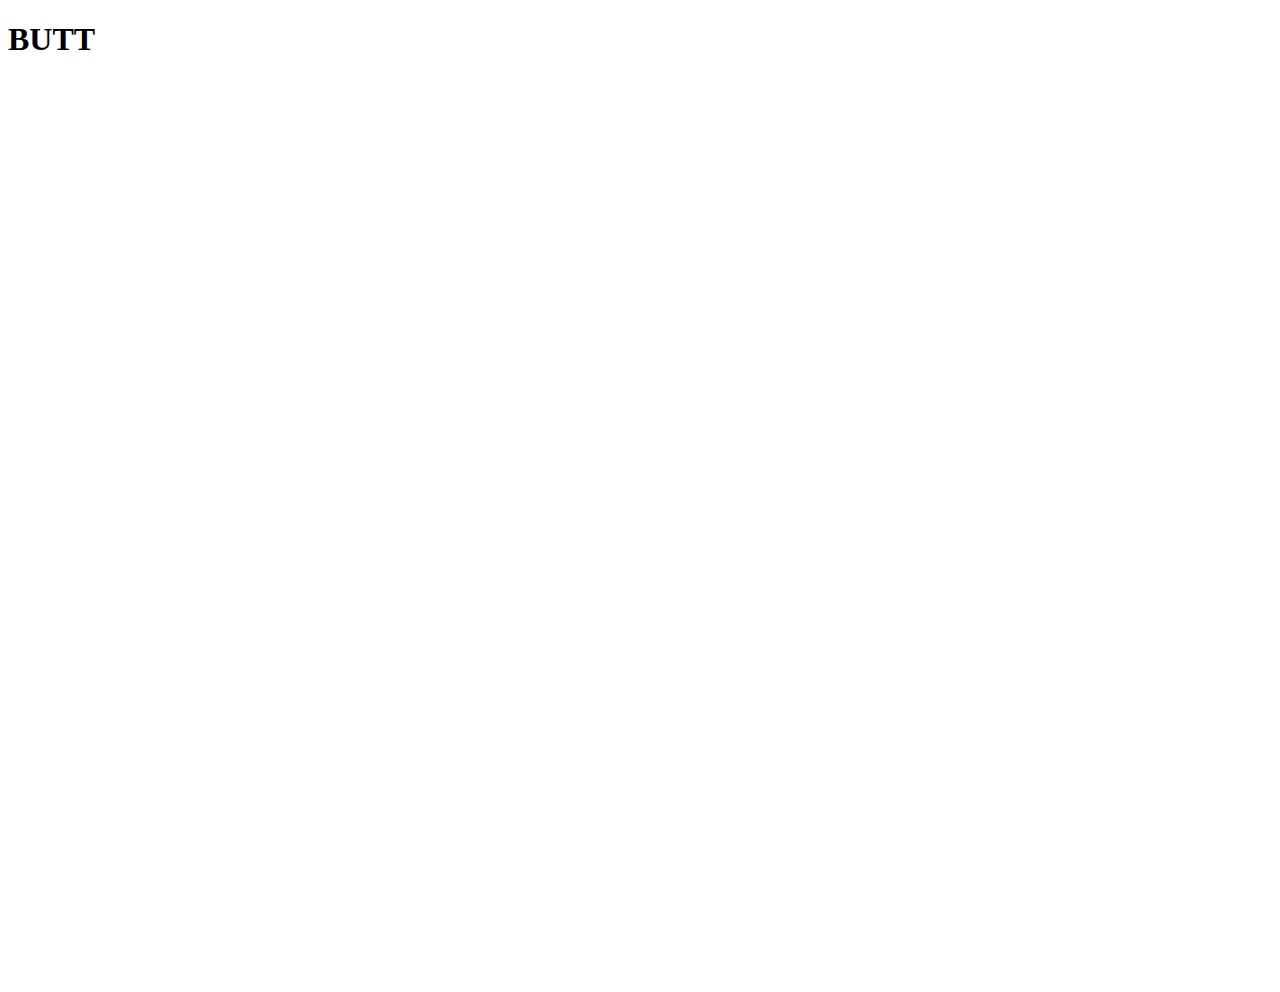
==== index.html @ 5a9b72f7 "pushing project files" ====
<!DOCTYPE html>
	<html>
	<head>
		<title></title>
		<link rel="stylesheet" href="css/style.css">
		<script type="text/javascript" src="js/p5.min.js"></script>
		<script type="text/javascript" src="js/p5.dom.js"></script>
	</head>
	<body>

		<h1>BUTT</h1>
		
		<script type="text/javascript" src="js/jquery.min.js"></script>
		<script type="text/javascript" src="js/script.js"></script>
	</body>
	</html>
---- css/style.css ----
body, html{

	box-sizing: border-box;

}
body{
width: 100%;


}
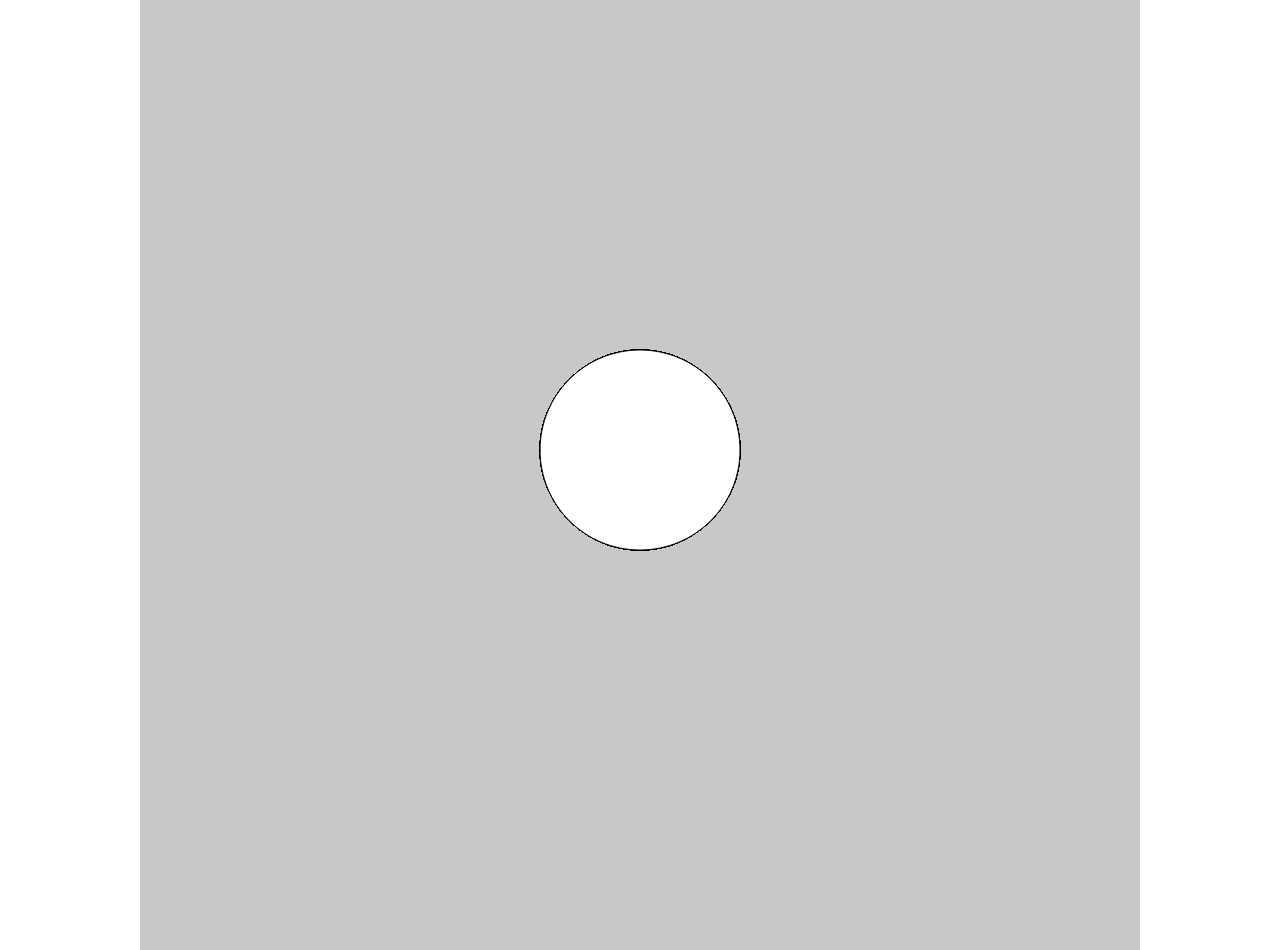
==== commit 79238580: "got the color pulling and filling a primative" ====
--- a/index.html
+++ b/index.html
@@ -5,10 +5,13 @@
 		<link rel="stylesheet" href="css/style.css">
 		<script type="text/javascript" src="js/p5.min.js"></script>
 		<script type="text/javascript" src="js/p5.dom.js"></script>
+		<script type="text/javascript" src="js/p5.play.js"></script>
 	</head>
 	<body>
 
-		<h1>BUTT</h1>
+		<div class="wrap">
+		<div id="myCanvas"></div>
+		</div>
 		
 		<script type="text/javascript" src="js/jquery.min.js"></script>
 		<script type="text/javascript" src="js/script.js"></script>
--- a/css/style.css
+++ b/css/style.css
@@ -1,6 +1,7 @@
 body, html{
 
 	box-sizing: border-box;
+	height: 100%;
 
 }
 body{
@@ -8,3 +9,21 @@
 
 
 }
+.wrap{
+	width: 100%;
+	margin: 0;
+	display: flex;
+
+	justify-content: center;
+	align-items: center;
+
+
+}
+
+#myCanvas{
+		width: 60%;
+	
+
+
+
+}
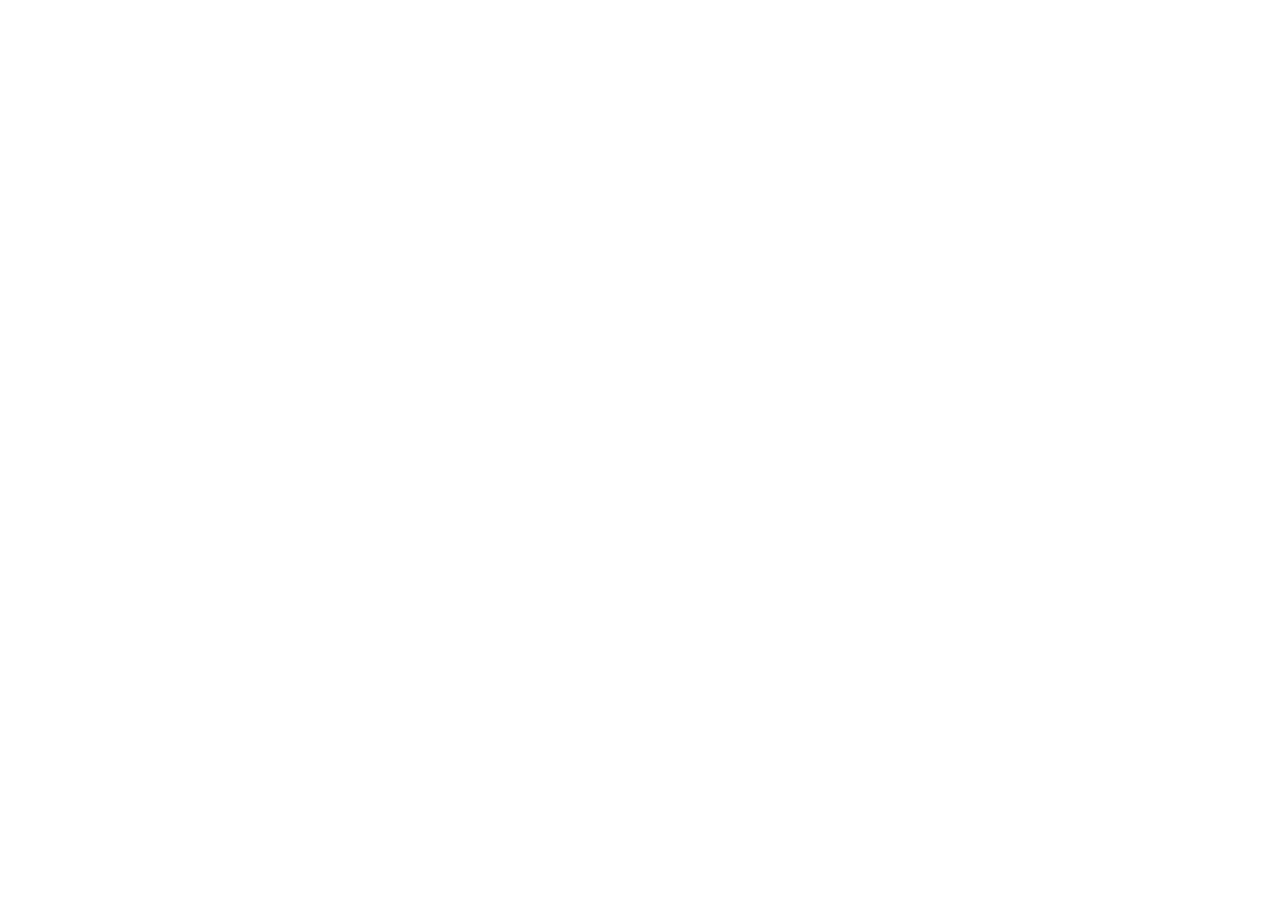
==== commit 9bcd008b: "Add files via upload" ====
--- a/index.html
+++ b/index.html
@@ -1,19 +1,19 @@
-	<!DOCTYPE html>
-	<html>
-	<head>
-		<title></title>
-		<link rel="stylesheet" href="css/style.css">
-		<script type="text/javascript" src="js/p5.min.js"></script>
-		<script type="text/javascript" src="js/p5.dom.js"></script>
-		<script type="text/javascript" src="js/p5.play.js"></script>
-	</head>
-	<body>
-
-		<div class="wrap">
-		<div id="myCanvas"></div>
-		</div>
-		
-		<script type="text/javascript" src="js/jquery.min.js"></script>
-		<script type="text/javascript" src="js/script.js"></script>
-	</body>
+	<!DOCTYPE html>
+	<html>
+	<head>
+		<title></title>
+		<link rel="stylesheet" href="css/style.css">
+		<script type="text/javascript" src="js/p5.min.js"></script>
+		<script type="text/javascript" src="js/p5.dom.js"></script>
+		<script type="text/javascript" src="js/p5.play.js"></script>
+	</head>
+	<body>
+
+		<div class="wrap">
+		<div id="myCanvas"></div>
+		</div>
+		
+		<script type="text/javascript" src="js/jquery.min.js"></script>
+		<script type="text/javascript" src="js/script.js"></script>
+	</body>
 	</html>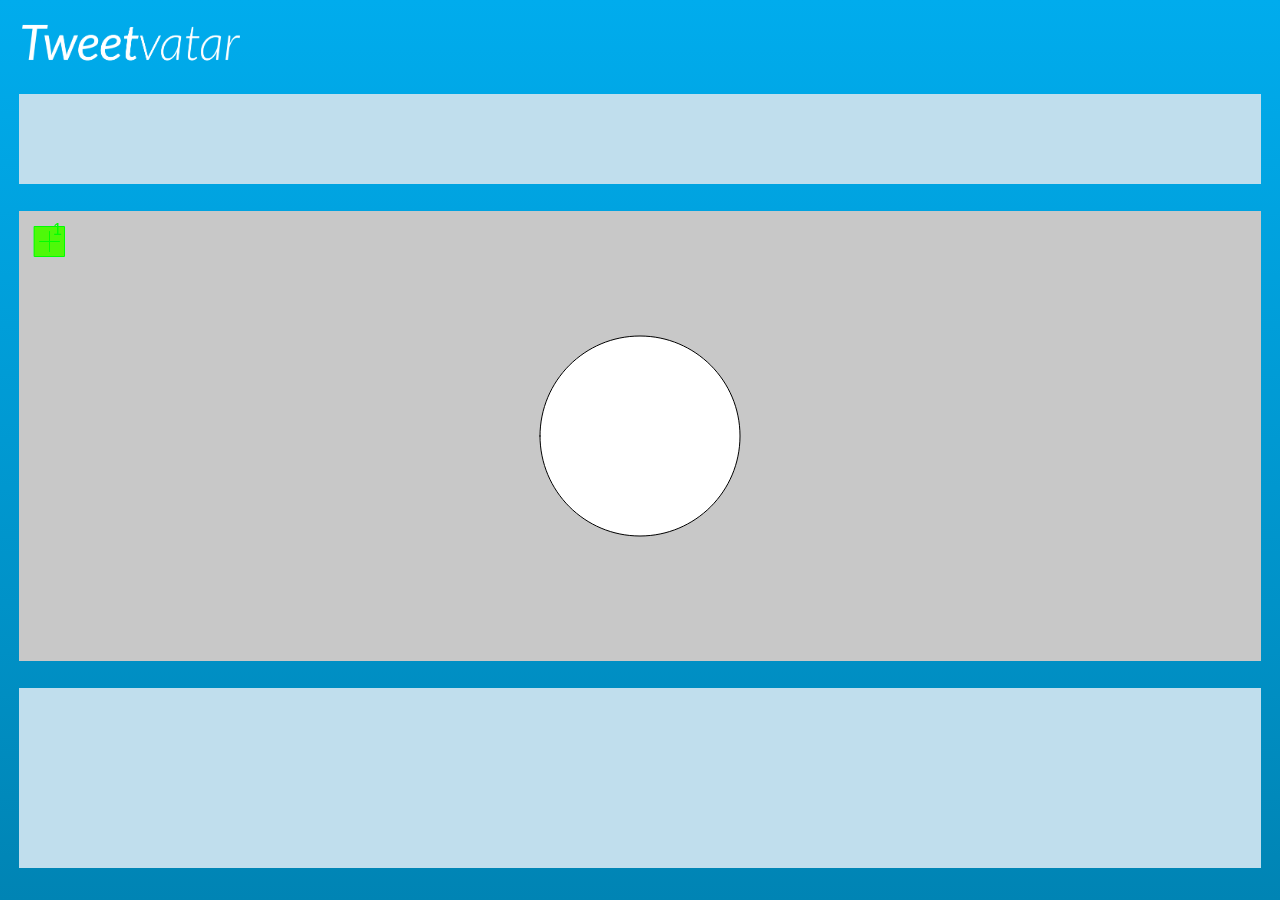
==== commit c4f63191: "did some html and css work" ====
--- a/index.html
+++ b/index.html
@@ -2,16 +2,26 @@
 	<html>
 	<head>
 		<title></title>
+		
 		<link rel="stylesheet" href="css/style.css">
+		<link href="https://fonts.googleapis.com/css?family=Lato:400,300,300i" rel="stylesheet">
 		<script type="text/javascript" src="js/p5.min.js"></script>
 		<script type="text/javascript" src="js/p5.dom.js"></script>
 		<script type="text/javascript" src="js/p5.play.js"></script>
 	</head>
 	<body>
+		<header>
+
+			<img id="logo" src="assets/logo.png">
+
+		</header>
+		<div id="statWrapper"></div>
 
 		<div class="wrap">
-		<div id="myCanvas"></div>
+			<div id="myCanvas"></div>
 		</div>
+
+		<div id="legendWrapper"></div>
 		
 		<script type="text/javascript" src="js/jquery.min.js"></script>
 		<script type="text/javascript" src="js/script.js"></script>
--- a/css/style.css
+++ b/css/style.css
@@ -1,29 +1,53 @@
-body, html{
-
-	box-sizing: border-box;
-	height: 100%;
-
-}
-body{
-width: 100%;
-
-
-}
-.wrap{
-	width: 100%;
-	margin: 0;
-	display: flex;
-
-	justify-content: center;
-	align-items: center;
-
-
-}
-
-#myCanvas{
-		width: 60%;
-	
-
-
-
-}
+body, html{
+
+	box-sizing: border-box;
+	height: 100%;
+	
+}
+body{
+	width: 100%;
+	margin: 0px;
+	padding: 0;
+	background : linear-gradient(0deg, rgba(0, 132, 180, 1) 0%, rgba(0, 144, 197, 1) 27.75%, rgba(0, 172, 237, 1) 100%);
+}
+.wrap{
+	width: 100%;
+	display: flex;
+
+	justify-content: center;
+	align-items: center;
+
+	margin: 3vh 0 3vh 0;
+
+}
+
+#myCanvas{
+	width: 97vw;
+	height: 50vh;
+	
+
+
+
+}
+#statWrapper {
+	margin: 0 auto;
+	width: 97vw;
+	height: 10vh;
+	background-color: #C0DEED; 
+}
+#legendWrapper {
+	margin: 0 auto;
+	width: 97vw;
+	height: 20vh;
+	background-color: #C0DEED; 
+}
+
+header {
+	margin: 0 auto;
+	width: 97vw;
+}
+#logo {
+	height: 6vh;
+	margin: 2vh 0 2vh 0;
+}
+
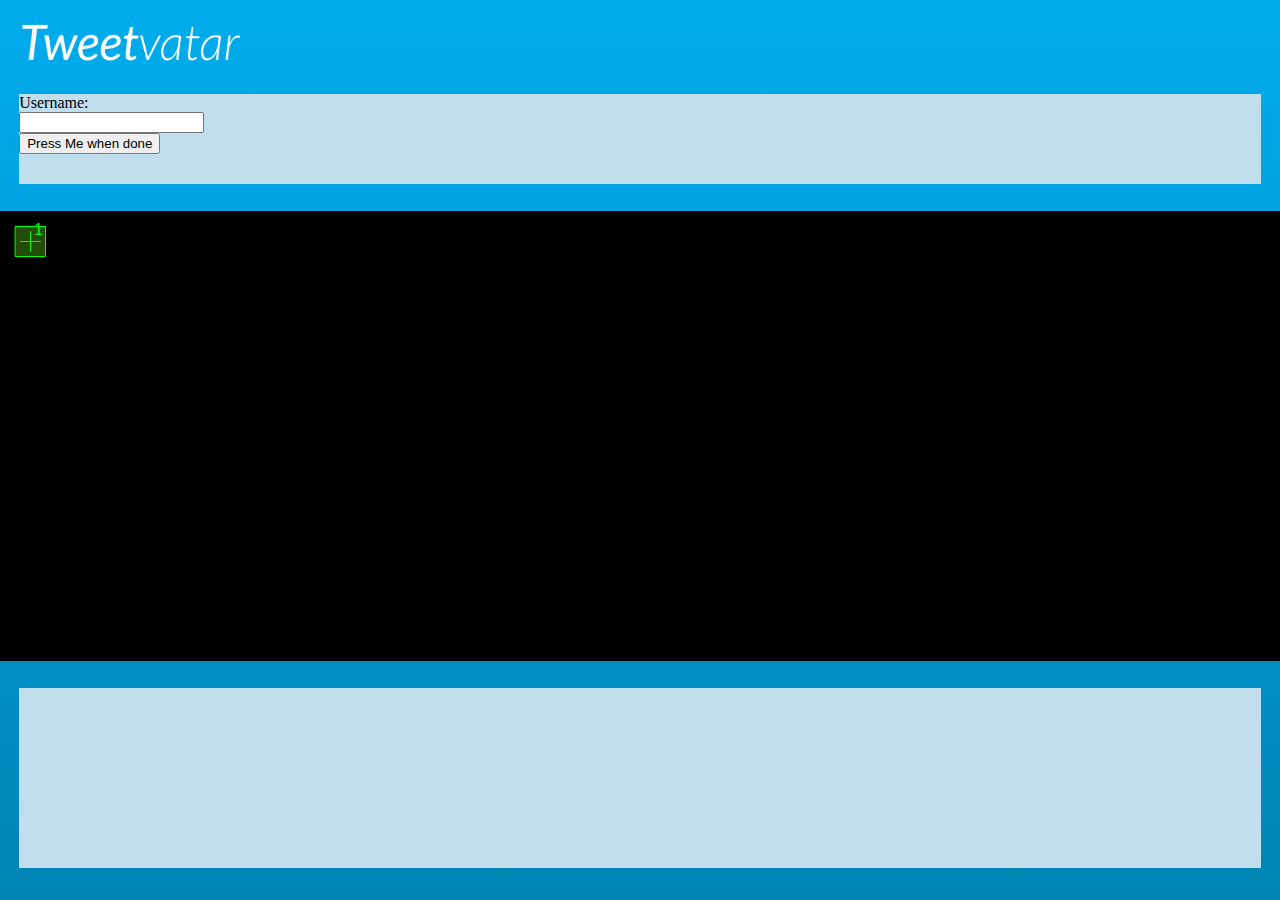
==== commit bf2e76fe: "the form thing works" ====
--- a/index.html
+++ b/index.html
@@ -15,7 +15,14 @@
 			<img id="logo" src="assets/logo.png">
 
 		</header>
-		<div id="statWrapper"></div>
+		<div id="statWrapper">
+		
+			Username:<br>
+			<input type="text" name="Username" id="userInput"><br>	
+			<button id="but">Press Me when done</button>
+
+		
+		</div>
 
 		<div class="wrap">
 			<div id="myCanvas"></div>
--- a/css/style.css
+++ b/css/style.css
@@ -22,7 +22,7 @@
 }
 
 #myCanvas{
-	width: 97vw;
+	width: 1800px;
 	height: 50vh;
 	
 
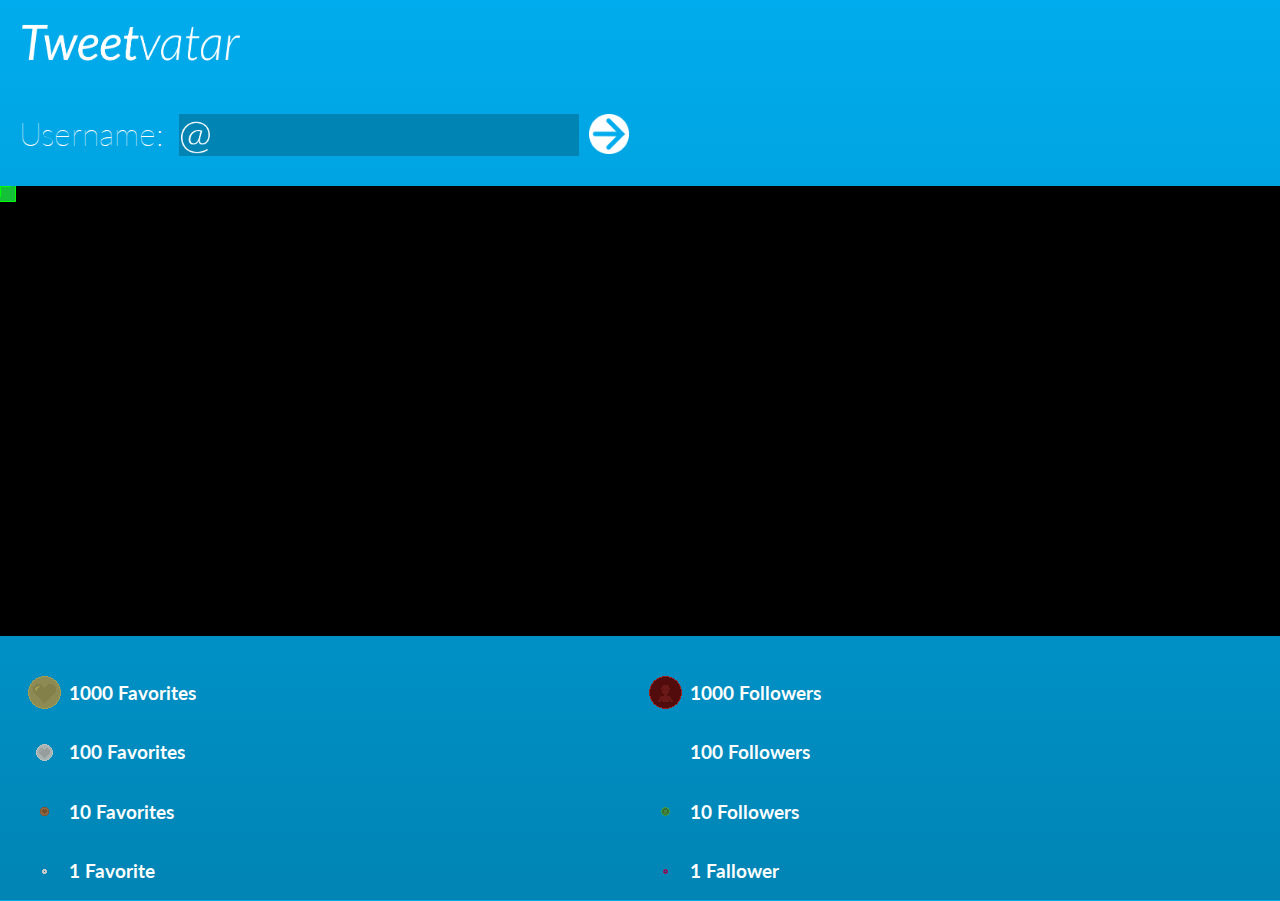
==== commit b93d23e5: "added legend and input" ====
--- a/index.html
+++ b/index.html
@@ -17,9 +17,11 @@
 		</header>
 		<div id="statWrapper">
 		
-			Username:<br>
-			<input type="text" name="Username" id="userInput"><br>	
-			<button id="but">Press Me when done</button>
+			<div class="inputWrapper">
+			<div class="item1"><h2>Username:</h2></div>
+			<input class="item2" type="text" name="Username" id="userInput" >	
+			<button class="item3" id="but"></button>
+		</div>
 
 		
 		</div>
@@ -28,7 +30,16 @@
 			<div id="myCanvas"></div>
 		</div>
 
-		<div id="legendWrapper"></div>
+		<div id="legendWrapper">
+			<div class="item4 goldCoin"></div><h3 class="item12 goldLeg">1000 Favorites</h3>
+			<div class="item5 silverCoin"></div><h3 class="item13 silverLeg">100 Favorites</h3>
+			<div class="item6 bronzeCoin"></div><h3 class="item14 bronzeLeg">10 Favorites</h3>
+			<div class="item7 washerCoin"></div><h3 class="item15 washerLeg">1 Favorite</h3>
+			<div class="item8 redCoin"></div><h3 class="item16 redLeg">1000 Followers</h3>
+			<div class="item9 blueCoin"></div><h3 class="item17 blueLeg">100 Followers</h3>
+			<div class="item10 greenCoin"></div><h3 class="item18 greenLeg">10 Followers</h3>
+			<div class="item11 purpleCoin"></div><h3 class="item19 purpleLeg">1 Fallower</h3>
+		</div>
 		
 		<script type="text/javascript" src="js/jquery.min.js"></script>
 		<script type="text/javascript" src="js/script.js"></script>
--- a/css/style.css
+++ b/css/style.css
@@ -31,15 +31,91 @@
 }
 #statWrapper {
 	margin: 0 auto;
+	padding-top: 20px;
 	width: 97vw;
-	height: 10vh;
-	background-color: #C0DEED; 
+	height: 5vh;
+	/*background-color: #C0DEED;*/ 
 }
 #legendWrapper {
 	margin: 0 auto;
 	width: 97vw;
 	height: 20vh;
-	background-color: #C0DEED; 
+/*	background-color: #C0DEED;*/ 
+
+	display: grid;
+	grid-template-columns: 50px 1fr 50px 1fr;
+	grid-template-rows: repeat(4, 1fr);
+	grid-template-areas: "gold goldLeg red redLeg"
+						 "silver silverLeg blue blueLeg"
+						 "bronze bronzeLeg green greenLeg"
+						 "washer washerLeg purple purpleLeg"
+
+}
+#legendWrapper>div {
+	background-position: 50% 50%;
+}
+
+h3{
+	font-family: Lato;
+	color: white;
+}
+
+.item4{grid-area: gold}
+.item5{grid-area: silver}
+.item6{grid-area: bronze}
+.item7{grid-area: washer}
+.item8{grid-area: red}
+.item9{grid-area: blue}
+.item10{grid-area: green}
+.item11{grid-area: purple}
+.item12{grid-area: goldLeg}
+.item13{grid-area: silverLeg}
+.item14{grid-area: bronzeLeg}
+.item15{grid-area: washerLeg}
+.item16{grid-area: redLeg}
+.item17{grid-area: blueLeg}
+.item18{grid-area: greenLeg}
+.item19{grid-area: purpleLeg}
+
+.goldCoin{
+	background: url(../assets/Twitter_Gold_Coin.png);
+	background-repeat: no-repeat;
+	background-position: center left;
+}
+.silverCoin{
+	background: url(../assets/Twitter_Silver_Coin.png);
+	background-repeat: no-repeat;
+	background-position: center left;
+}
+.bronzeCoin{
+	background: url(../assets/Twitter_Bronze_Coin.png);
+	background-repeat: no-repeat;
+	background-position: center left;
+}
+.washerCoin{
+	background: url(../assets/Twitter_Washer_Coin.png);
+	background-repeat: no-repeat;
+	background-position: center left;
+}
+.redCoin{
+	background: url(../assets/Twitter_Red_Coin.png);
+	background-repeat: no-repeat;
+	background-position: center left;
+}
+.blueCoin{
+	background: url(../assets/Twitter_Blue_Coin.png);
+	background-repeat: no-repeat;
+	background-position: center left;
+}
+.greenCoin{
+	background: url(../assets/Twitter_Green_Coin.png);
+	background-repeat: no-repeat;
+	background-position: center left;
+}
+.purpleCoin{
+	background: url(../assets/Twitter_Purple_Coin.png);
+	background-repeat: no-repeat;
+	background-position: center left;
 }
 
 header {
@@ -51,3 +127,59 @@
 	margin: 2vh 0 2vh 0;
 }
 
+.inputWrapper{
+
+	display: grid;
+	grid-template-columns: 150px 400px 60px;
+	grid-template-rows: 40px;
+	grid-column-gap: 10px; 
+	grid-template-areas:"a b c"
+}
+
+.item1{grid-area: a}
+.item2{grid-area: b}
+.item3{grid-area: c}
+
+h2{
+	font-family: Lato;
+	color: white;
+	font-weight: lighter;
+	font-size: 2em;
+	margin: 0;
+	padding: 0;
+}
+
+input[type=text] {
+	height: 40px;
+	padding-left: 35px;
+	background-image: url("../assets/aticon.png");
+	background-size: contain; 
+    background-repeat: no-repeat;
+    font-size: 2em;
+    font-family: Lato;
+    border: none;
+	background-color: #0084B4;
+	color: white;
+}
+input[type=text]:focus {
+	border: 3px solid white;
+    border-radius: 5px;
+}
+
+
+button{
+	border: none;
+	background-color: transparent;
+	background-image: url("../assets/submitbutton.png");
+	background-size: contain; 
+    background-repeat: no-repeat;
+
+}
+
+button:hover {
+	background-image: url("../assets/submitbutton_hover.png");
+}
+button:active {
+	background-image: url("../assets/submitbutton_click.png");
+}
+
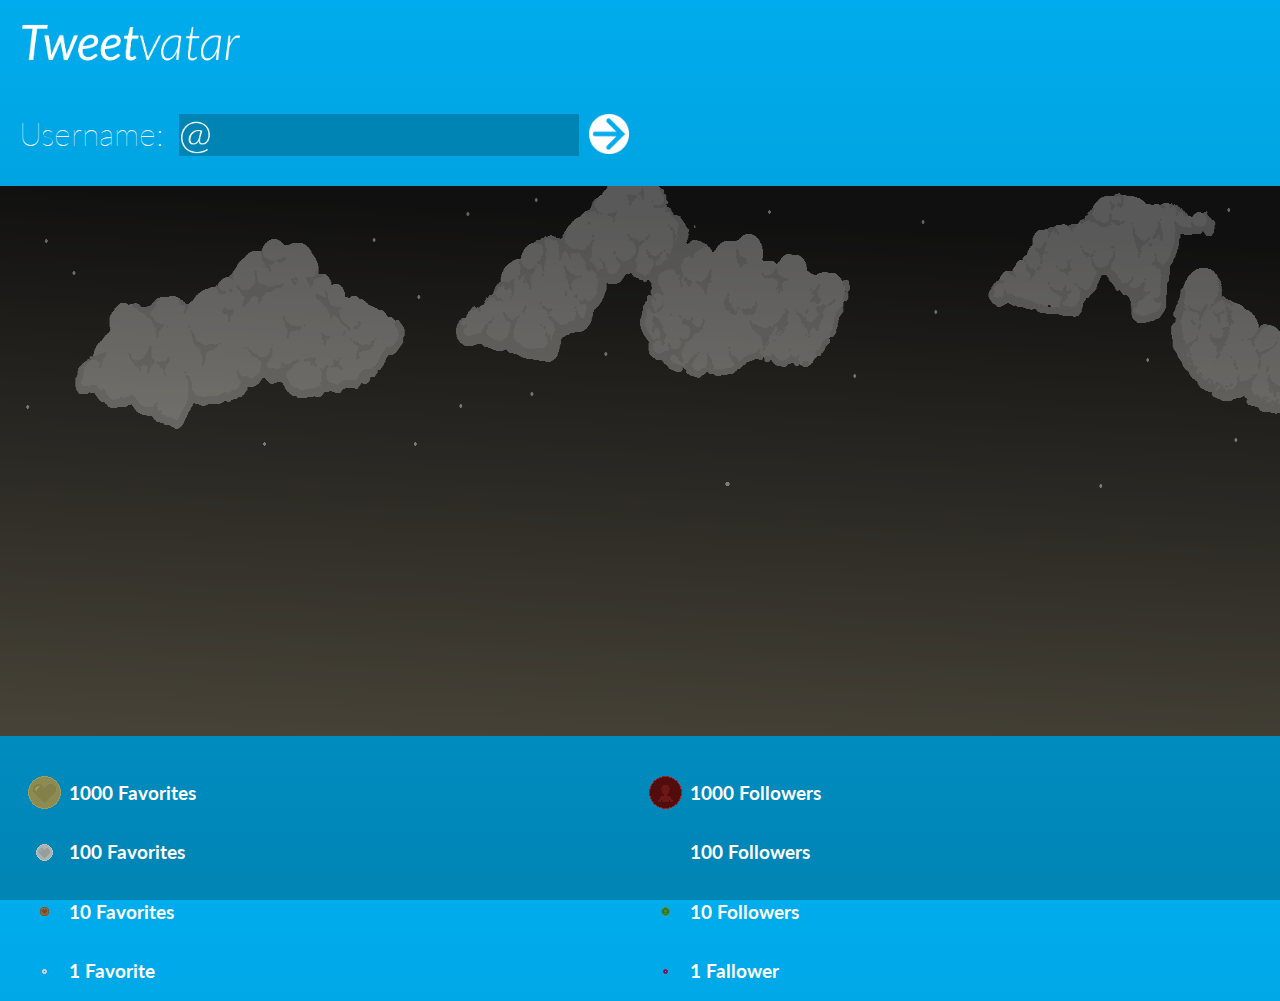
==== commit ca17e2e9: "pushing what I should have last night at 3am" ====
--- a/index.html
+++ b/index.html
@@ -21,6 +21,7 @@
 			<div class="item1"><h2>Username:</h2></div>
 			<input class="item2" type="text" name="Username" id="userInput" >	
 			<button class="item3" id="but"></button>
+			
 		</div>
 
 		
--- a/css/style.css
+++ b/css/style.css
@@ -23,7 +23,7 @@
 
 #myCanvas{
 	width: 1800px;
-	height: 50vh;
+	height: 550px;
 	
 
 
